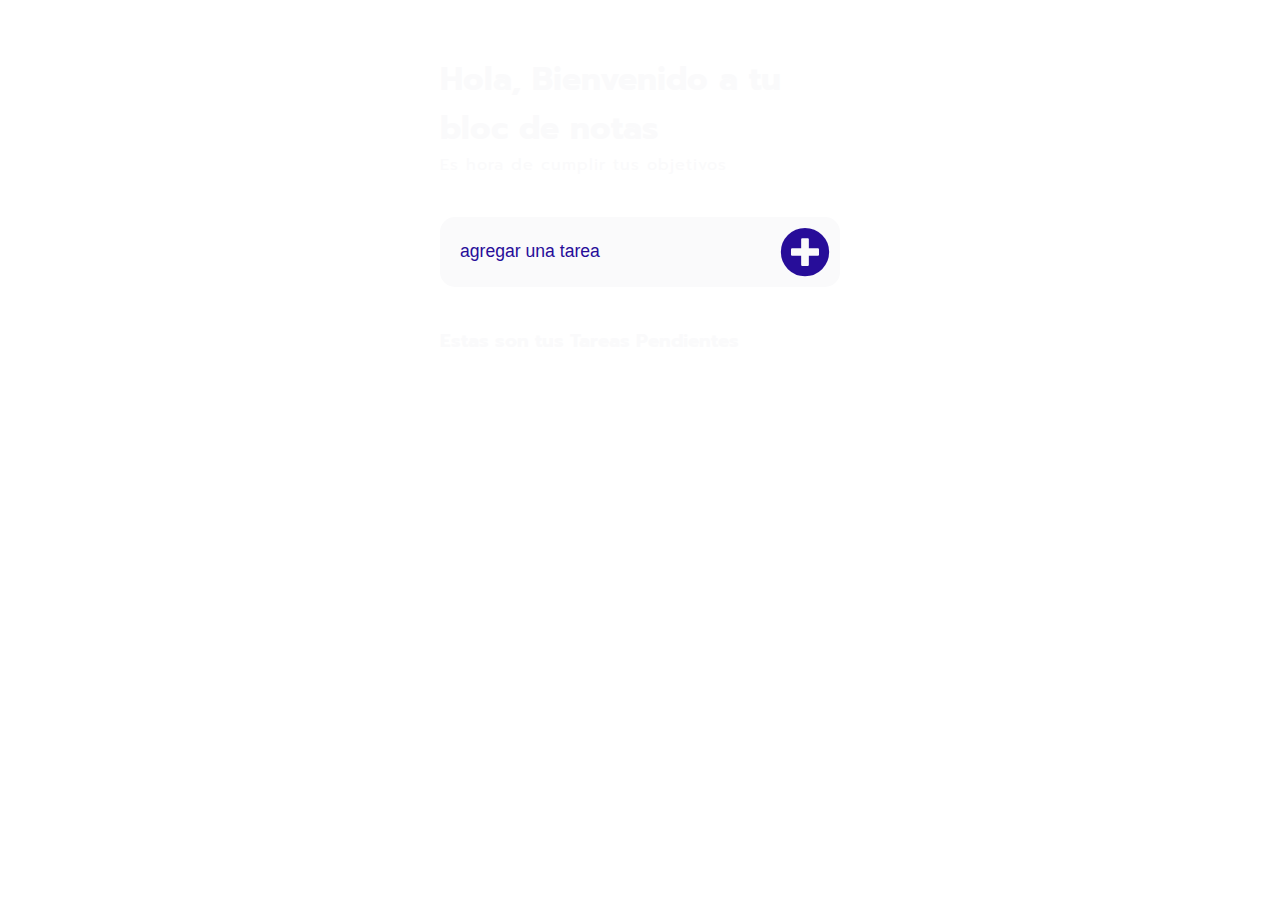
==== notas.html @ 2b18e2ac "Add files via upload" ====
<!DOCTYPE html>
<html lang="en">
<head>
    <meta charset="UTF-8">
    <meta http-equiv="X-UA-Compatible" content="IE=edge">
    <meta name="viewport" content="width=device-width, initial-scale=1.0">
    <title>Notas</title>  
    <link rel="preconnect" href="https://fonts.googleapis.com">
    <link rel="preconnect" href="https://fonts.gstatic.com" crossorigin>
    <link href="https://fonts.googleapis.com/css2?family=Prompt:wght@400;600&display=swap" rel="stylesheet">
    <link rel="stylesheet" href="https://cdnjs.cloudflare.com/ajax/libs/font-awesome/5.15.4/css/all.min.css">
    <link rel="stylesheet" href="nostasestilo.css">
</head>
<body>
    
<div class="container">
    <div class="perfil">
        <div id="fecha"></div>
        <h1>Hola, Bienvenido a tu bloc de notas </h1>
        <span>Es hora de cumplir tus objetivos</span>
    </div>

    <div class="agregar-tarea">
        <input type="text" id="input" placeholder="agregar una tarea">
        <i id="boton-enter"class="fas fa-plus-circle"></i>
    </div>

    
    <div class="seccion-tarea">
        <h3>Estas son tus Tareas Pendientes </h3>
        <ul id="lista">
            <!-- <li id="elemento">
                <i class="far fa-circle co" data="realizado" id="0"></i>
                <p class="text"> Hacer la tarea de matematicas </p>
                <i class="fas fa-trash de" data="eliminado" id="0"></i> 
            </li>
            <li id="elemento">
                <i class="far fa-circle co" data="realizado" id="0"></i>
                <p class="text"> Lavar la ropa </p>
                <i class="fas fa-trash de" data="eliminado" id="0"></i> 
            </li> -->
        </ul>
    </div>   
</div>
<script src=""></script>
</body>
</html>
---- nostasestilo.css ----
* {
    box-sizing: border-box;
    padding: 0;
    margin: 0;
}

:root {
   --white: #fafafb;
   --purple:#270d99;

}

body {
    background-image: url("img/foto.jpg");
    height: 100vh;   
    font-family: 'Prompt', sans-serif;
}

.container {
    max-width: 80%;
    width: 400px;
    height: 600px;
    margin: 0 auto;
}

/*PERFIL*/



.perfil h1 {
    color: var(--white);
}

.perfil span {
    color: var(--white);
    letter-spacing: 1px;
}

#fecha {
    color: var(--);
    padding: 50px 0 5px 0px;

}




/*AGREGAR TAREA*/

.agregar-tarea {
    background-color: var(--white) ;
    border-radius: 15px;
    height: 70px;
    display: flex;
    align-items: center;
    gap: 70px;
    padding: 10px;
    margin: 40px 0;
}

.agregar-tarea input {
    width: 100%;
    height: 100%;
    border-radius: 8px;
    border: none;
    background-color: var(--white);
    padding-left: 10px;

}
.agregar-tarea input::placeholder {
   font-size: 1.1rem;
   color: var(--purple);
}

.agregar-tarea i{
    font-size: 50px;
    color: var(--purple);

}
.agregar-tarea i:hover {
    transform: scale(1.1);
    cursor: pointer;
}



/*SECCION DE TAREA */

.seccion-tarea h3 {
    color: var(--white);
    margin-bottom: 20px;
}
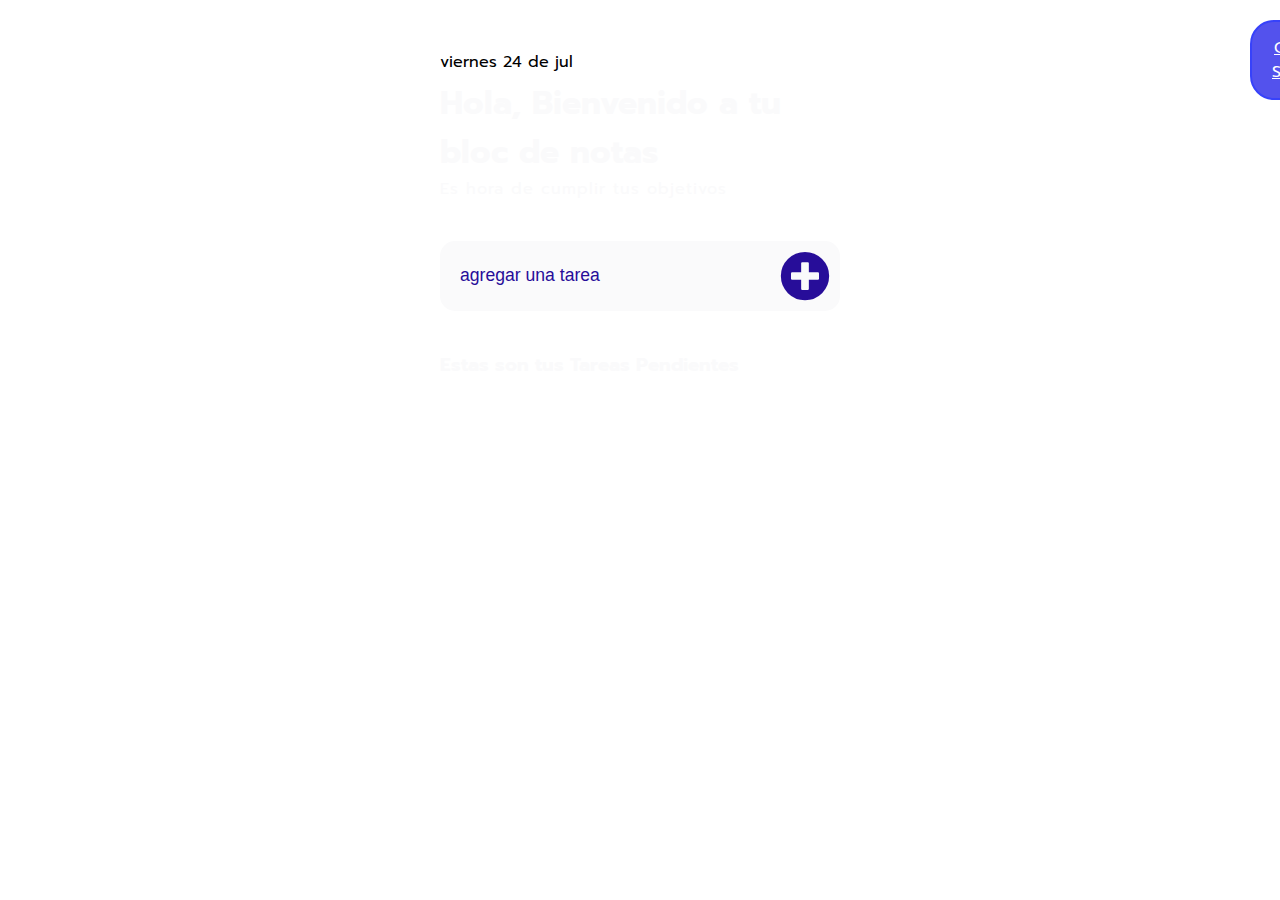
==== commit ff724b2d: "Add files via upload" ====
--- a/notas.html
+++ b/notas.html
@@ -12,7 +12,10 @@
     <link rel="stylesheet" href="nostasestilo.css">
 </head>
 <body>
-    
+    <div class="cerrar">
+        <a href="index.html">Cerrar Sesion</a>
+
+    </div>
 <div class="container">
     <div class="perfil">
         <div id="fecha"></div>
@@ -29,19 +32,9 @@
     <div class="seccion-tarea">
         <h3>Estas son tus Tareas Pendientes </h3>
         <ul id="lista">
-            <!-- <li id="elemento">
-                <i class="far fa-circle co" data="realizado" id="0"></i>
-                <p class="text"> Hacer la tarea de matematicas </p>
-                <i class="fas fa-trash de" data="eliminado" id="0"></i> 
-            </li>
-            <li id="elemento">
-                <i class="far fa-circle co" data="realizado" id="0"></i>
-                <p class="text"> Lavar la ropa </p>
-                <i class="fas fa-trash de" data="eliminado" id="0"></i> 
-            </li> -->
         </ul>
     </div>   
 </div>
-<script src=""></script>
+<script src="nota.js"></script>
 </body>
 </html>--- a/nostasestilo.css
+++ b/nostasestilo.css
@@ -7,13 +7,50 @@
 :root {
    --white: #fafafb;
    --purple:#270d99;
+   --blue-light:#04d4c3;
+   --blue-dark:#2a73c2;
+   --green: #2c7b90;
 
 }
 
 body {
-    background-image: url("img/foto.jpg");
+    background-image: url("img/Fondo.jpg");
     height: 100vh;   
     font-family: 'Prompt', sans-serif;
+}
+
+.cerrar input[type="button"] {
+        border: 0;
+        background: #5352ed;
+        display: block;
+        margin: 20px auto;
+        text-align: center;
+        border: 2px solid #3742fa;
+        padding: 14px 40px;
+        outline: none;
+        color: white;
+        border-radius: 24px;
+        transition: 0.25s;
+        cursor: pointer;
+}
+
+.cerrar a {
+    position: absolute;
+    margin-left: 1250px;
+    margin-top: 20px;
+    background: #5352ed;
+    text-align: center;
+    border: 2px solid #3742fa;
+    padding: 14px 20px;
+    color: white;
+    border-radius: 24px;
+    transition: 0.25s;
+    cursor: pointer;
+
+}
+
+.cerrar a:hover {
+    background: rgb(29, 7, 156);
 }
 
 .container {
@@ -90,6 +127,34 @@
     color: var(--white);
     margin-bottom: 20px;
 }
+.seccion-tarea li {
+    display: flex;
+    align-items: center;
+    justify-content: space-between;
+    background: linear-gradient(to bottom,var(--blue-dark),var(--green));
+    border-radius: 15px;
+    padding: 10px;
+    color: var(--white);
+    margin: 5px 0;
+
+}
+.seccion-tarea i {
+    font-size: 25px;
+}
+
+.seccion-tarea > ul p {
+    font-size: 1.2rem;
+
+}
+.seccion-tarea i:hover {
+    color: var(--blue-dark);
+    cursor: pointer;
+}
+
+.line-through{
+    text-decoration: line-through;
+    color : var(--white);
+} 
 
 
 
